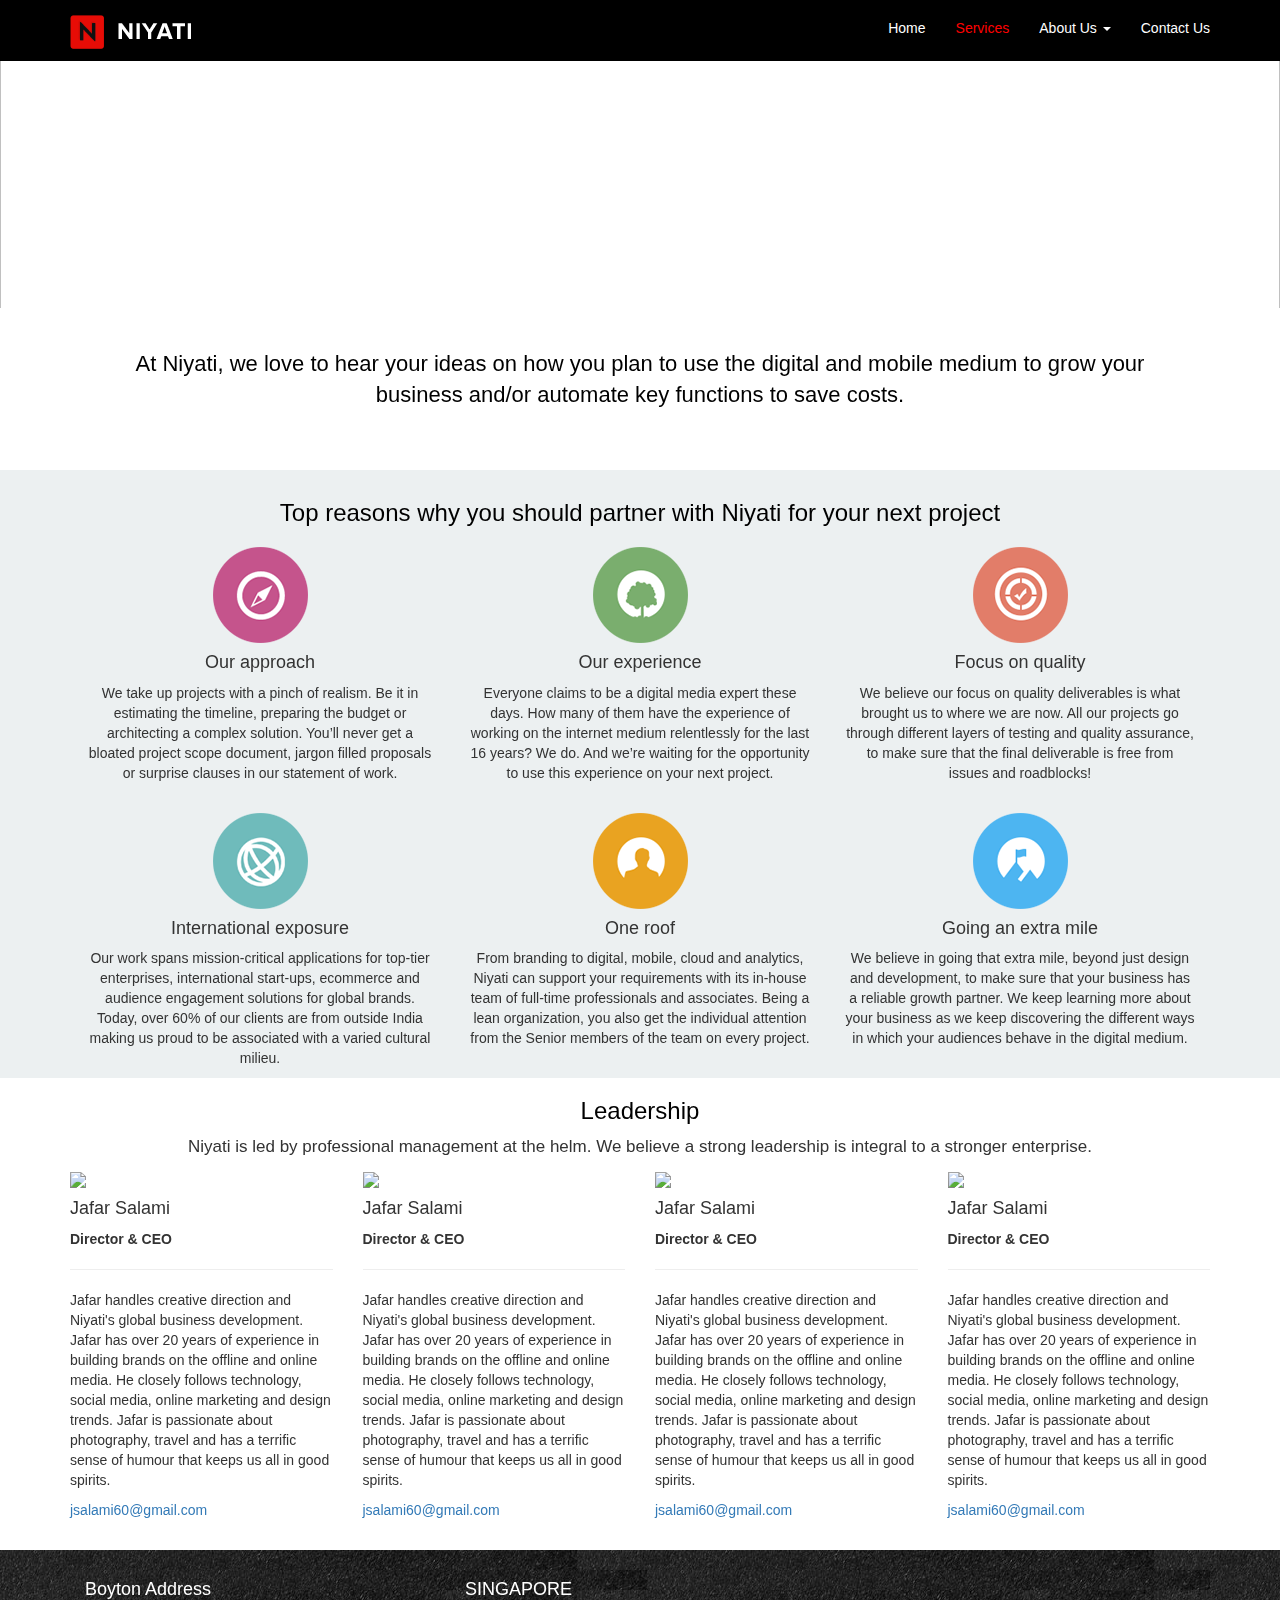
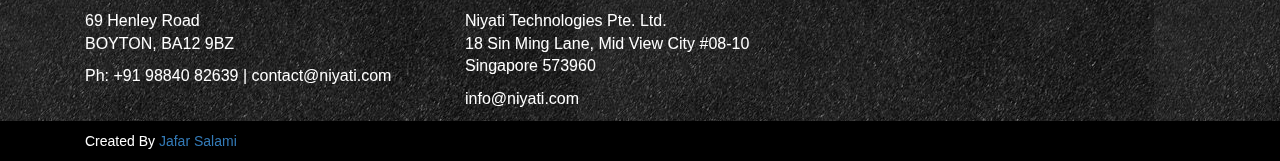
==== aboutus.html @ 6a73980f "added about us page" ====
<!DOCTYPE html>
<html lang="en">
  <head>
    <meta charset="utf-8">
    <meta http-equiv="X-UA-Compatible" content="IE=edge">
    <meta name="viewport" content="width=device-width, initial-scale=1">
    <meta name="description" content="Navbar tutorial from BootstrapBay.com">
    <meta name="author" content="BootstrapBay.com">
    <title>Niyati</title>
    <link rel="icon" type="image/png" href="http://www.niyati.com/images/niyati-technologies-logo.png">
    <link href="css/bootstrap.min.css" rel="stylesheet">
    <link rel="stylesheet" href="css/style.css" type="text/css" />
    <script src="https://use.fontawesome.com/9e87e5dce5.js"></script>
    <script src="https://ajax.googleapis.com/ajax/libs/jquery/1.11.0/jquery.min.js"></script>
    <script type="text/javascript" src="js/typed.js"></script>
    
  </head>
  <body>
    <!-- Fixed navbar -->
    <div class="navbar navbar-default navbar-fixed-top" role="navigation">
      <div class="container">
        <div class="navbar-header">
          <button type="button" class="navbar-toggle" data-toggle="collapse" data-target=".navbar-collapse">
            <span class="sr-only">Toggle navigation</span>
            Menu <i class="fa fa-bars"></i> 
          </button>
          <a class="navbar-brand" href="#"><img src="img/logo-inner.png"></img></a>
        </div>
        <div class="navbar-collapse collapse">
          <ul class="nav navbar-nav navbar-right">
            <li><a href="index.html">Home</a></li>       
            <li class="active"><a href="services.html">Services</a></li>
            <li class="dropdown">
              <a href="#" class="dropdown-toggle" data-toggle="dropdown">About Us <b class="caret"></b></a>
              <ul class="dropdown-menu">
                <li><a href="">About Us </a></li>
                <li><a href="#">Case Studies</a></li>
                <li><a href="#">Careers</a></li>
              </ul>
            </li>            
            <li><a href="#">Contact Us</a></li>
          </ul>
        </div><!--/.nav-collapse -->
      </div>
    </div>
    
      <div id="parallax-aboutus" class="parallax-container aboutusPara" style="min-height: 50px;" data-parallax="scroll" data-bleed="10" data-image-src="http://www.graphicsfuel.com/wp-content/uploads/2014/09/polygon-background9-preview.jpg" data-natural-width="750" data-natural-height="763">
        <div class="container">
          <div class="row">
            <div class="col-md-12 text-center">
              <h1>Happy to have you here!</h1>
                <h2>We’re glad you chose to drop by this page to know more about
                  us. Here’s our story …</h2>
            </div>
          </div>
        </div>
      </div>
    
    <div class="container intro">
      <p class="text-center">At Niyati, we love to hear your ideas on how you plan to use the digital and mobile medium to grow your business and/or automate key functions to save costs.</p>
    </div>
    
    <div class="reasons">
      <h3 class="text-center">Top reasons why you should partner with Niyati for your next project</h3>
      <div class="container" style="padding-top:20px;">
        
        <div class="col-md-4">
          <center><img src="img/approach.png"></img></center>
          <h4 class="text-center">Our approach</h4>
          <p class="text-center">We take up projects with a pinch of realism. Be it in estimating the timeline, preparing the budget or architecting a complex solution. You’ll never get a bloated project scope document, jargon filled proposals or surprise clauses in our statement of work.</p>
        </div>
        <div class="col-md-4">
          <center><img src="img/our-experience.png"></img></center>
          <h4 class="text-center">Our experience</h4>
          <p class="text-center">Everyone claims to be a digital media expert these days. How many of them have the experience of working on the internet medium relentlessly for the last 16 years? We do. And we’re waiting for the opportunity to use this experience on your next project.</p>
        </div>
        <div class="col-md-4">
          <center><img src="img/focus.png"></img></center>
          <h4 class="text-center">Focus on quality</h4>
          <p class="text-center">We believe our focus on quality deliverables is what brought us to where we are now. All our projects go through different layers of testing and quality assurance, to make sure that the final deliverable is free from issues and roadblocks!</p>
        </div>
      </div>
      <div class="container" style="padding-top:20px;">
        
        <div class="col-md-4">
          <center><img src="img/international.png"></img></center>
          <h4 class="text-center">International exposure</h4>
          <p class="text-center">Our work spans mission-critical applications for top-tier enterprises, international start-ups, ecommerce and audience engagement solutions for global brands. Today, over 60% of our clients are from outside India making us proud to be associated with a varied cultural milieu.</p>
        </div>
        <div class="col-md-4">
          <center><img src="img/one.png"></img></center>
          <h4 class="text-center">One roof</h4>
          <p class="text-center">From branding to digital, mobile, cloud and analytics, Niyati can support your requirements with its in-house team of full-time professionals and associates. Being a lean organization, you also get the individual attention from the Senior members of the team on every project.</p>
        </div>
        <div class="col-md-4">
          <center><img src="img/extra.png"></img></center>
          <h4 class="text-center">Going an extra mile</h4>
          <p class="text-center">We believe in going that extra mile, beyond just design and development, to make sure that your business has a reliable growth partner. We keep learning more about your business as we keep discovering the different ways in which your audiences behave in the digital medium.</p>
        </div>
      </div>
    </div>
    
    <div class="staff">
      <div class="container">
        <h3 class="text-center">Leadership</h3>
        <p class="text-center" style="font-size:17px;">Niyati is led by professional management at the helm. We believe a strong leadership is integral to a stronger enterprise.</p>
        <div class="row">
          <div class="col-md-3">
            <img src="https://www.drupal.org/files/profile_default.png"></img>
            <h4>Jafar Salami</h4>
            <p><b>Director & CEO</b></p>
            <hr>
            <p>Jafar handles creative direction and Niyati's global business development. Jafar has over 20 years of experience in building brands on the offline and online media. He closely follows technology, social media, online marketing and design trends. Jafar is passionate about photography, travel and has a terrific sense of humour that keeps us all in good spirits.</p>
            <p><a href="mailto:jsalami60@gmail.com">jsalami60@gmail.com</a></p>
            <a href="https://twitter.com/jafarsalami"><i class="fa fa-twitter-square fa-2x" aria-hidden="true"></i></a> <a href="#"><i class="fa fa-linkedin-square fa-2x" aria-hidden="true"></i></a>
          </div>
          <div class="col-md-3">
            <img src="https://www.drupal.org/files/profile_default.png"></img>
            <h4>Jafar Salami</h4>
            <p><b>Director & CEO</b></p>
            <hr>
            <p>Jafar handles creative direction and Niyati's global business development. Jafar has over 20 years of experience in building brands on the offline and online media. He closely follows technology, social media, online marketing and design trends. Jafar is passionate about photography, travel and has a terrific sense of humour that keeps us all in good spirits.</p>
            <p><a href="mailto:jsalami60@gmail.com">jsalami60@gmail.com</a></p>
            <a href="https://twitter.com/jafarsalami"><i class="fa fa-twitter-square fa-2x" aria-hidden="true"></i></a> <a href="#"><i class="fa fa-linkedin-square fa-2x" aria-hidden="true"></i></a>
          </div>
          <div class="col-md-3">
            <img src="https://www.drupal.org/files/profile_default.png"></img>
            <h4>Jafar Salami</h4>
            <p><b>Director & CEO</b></p>
            <hr>
            <p>Jafar handles creative direction and Niyati's global business development. Jafar has over 20 years of experience in building brands on the offline and online media. He closely follows technology, social media, online marketing and design trends. Jafar is passionate about photography, travel and has a terrific sense of humour that keeps us all in good spirits.</p>
            <p><a href="mailto:jsalami60@gmail.com">jsalami60@gmail.com</a></p>
            <a href="https://twitter.com/jafarsalami"><i class="fa fa-twitter-square fa-2x" aria-hidden="true"></i></a> <a href="#"><i class="fa fa-linkedin-square fa-2x" aria-hidden="true"></i></a>
          </div>
          <div class="col-md-3">
            <img src="https://www.drupal.org/files/profile_default.png"></img>
            <h4>Jafar Salami</h4>
            <p><b>Director & CEO</b></p>
            <hr>
            <p>Jafar handles creative direction and Niyati's global business development. Jafar has over 20 years of experience in building brands on the offline and online media. He closely follows technology, social media, online marketing and design trends. Jafar is passionate about photography, travel and has a terrific sense of humour that keeps us all in good spirits.</p>
            <p><a href="mailto:jsalami60@gmail.com">jsalami60@gmail.com</a></p>
            <a href="https://twitter.com/jafarsalami"><i class="fa fa-twitter-square fa-2x" aria-hidden="true"></i></a> <a href="#"><i class="fa fa-linkedin-square fa-2x" aria-hidden="true"></i></a>
          </div>
        </div>
        <br>
      </div>
    </div>
    
    <div class="footer">
      <div class="container">
        <div class="col-md-4">
          <h4>Boyton Address</h4>
          <p>69 Henley Road<br>
          BOYTON, BA12 9BZ
          
          </p>
          <p>Ph: +91 98840 82639 | contact@niyati.com</p>
        </div>
        <div class="col-md-4">
          <h4>SINGAPORE</h4>
          <p>Niyati Technologies Pte. Ltd.<br>
          18 Sin Ming Lane, Mid View City #08-10<br>
          Singapore 573960 
          </p>
          <p>info@niyati.com</p>
        </div>  
        <div class="footer">
          <div class="col-md-4">
            <ul class="social">
              <li><a href="#"><i class="fa fa-facebook-square fa-4x" aria-hidden="true"></i></a></li>
              <li><a href="#"><i class="fa fa-instagram fa-4x" aria-hidden="true"></i></a></li>
              <li><a href="#"><i class="fa fa-twitter-square fa-4x" aria-hidden="true"></i></a></li>
            </ul>
            <ul class="social">
              <li><a href="#"><i class="fa fa-linkedin-square fa-4x" aria-hidden="true"></i></a></li>
              <li><a href="#"><i class="fa fa-google-plus-square fa-4x" aria-hidden="true"></i></a></li>
              <li><a href="#"><i class="fa fa-wordpress fa-4x" aria-hidden="true"></i></a></li>
            </ul>
          </div>
        </div>
          
      </div>
    </div>
   <div class="jafar">
     <div class="container">
       <div class="col-md-12">
         <p>Created By <a href="http://josalami.pythonanywhere.com/">Jafar Salami</a> </p>
       </div>
     </div>
   </div>
    <!-- Bootstrap core JavaScript
    ================================================== -->
    <!-- Placed at the end of the document so the pages load faster -->
    
    <script src="js/bootstrap.min.js"></script>
    <script type="text/javascript" src="js/parallax.min.js"></script>
  </body>
</html>
---- css/style.css ----
@media screen and (min-width: 768px) {
  .dropdown:hover>.dropdown-menu {
    display: block;
  }
}

.navbar-default{
    background-color: black;
    min-height: 60px;
    color: white;
    border-bottom-color: transparent;
}

.navbar-header{
    height: 60px;
}

.navbar-default .navbar-nav > li > a{
    height: 60px;
    padding-top: 18px;
    color: white;
}


.navbar-default .navbar-nav > li > a:hover,
.navbar-default .navbar-nav > li > a:focus{
    color: red;
}

.navbar-default .navbar-nav > .active > a,
.navbar-default .navbar-nav > .active > a:hover,
.navbar-default .navbar-nav > .active > a:focus{
    background-color: transparent;
    color:red;
    height: 58px;
}

.navbar-default .navbar-toggle,
.navbar-default .navbar-toggle:hover,
.navbar-default .navbar-toggle:focus {
    background-color: black;
    color: white;
}

.navbar-default .navbar-nav > .open > a{
    background-color: black;
    color: white;
}

.navbar-default .navbar-nav > .open > a:hover,
.navbar-default .navbar-nav > .open > a:focus{
    background-color: black;
    color: red;
}

.parallax-container{
    min-height: 600px;
    background: transparent;
    margin-top: 0px;
}

.aboutusPara{
	min-height: 50px;
    background: transparent;
    margin-top: 0px;
}

#parallax-home{
    margin-top:60px;
    text-align: center;
}

#parallax-aboutus{
	padding-top: 90px;
	padding-bottom: 60px;
	color: white;
}

#parallax-aboutus h1{
	padding-bottom: 25px;
}

h3{
    text-align: center;
    color: white;
    padding-top: 40px;
}

.typed-cursor{
    opacity: 1;
    -webkit-animation: blink 0.7s infinite;
    -moz-animation: blink 0.7s infinite;
    animation: blink 0.7s infinite;
}
@keyframes blink{
    0% { opacity:1; }
    50% { opacity:0; }
    100% { opacity:1; }
}
@-webkit-keyframes blink{
    0% { opacity:1; }
    50% { opacity:0; }
    100% { opacity:1; }
}
@-moz-keyframes blink{
    0% { opacity:1; }
    50% { opacity:0; }
    100% { opacity:1; }
}

.caption-style-1{
		list-style-type: none;
		margin: 0px;
		padding: 0px;
		
	}

	.caption-style-1 li{
		float: left;
		padding: 0px;
		position: relative;
		overflow: hidden;
	}

	.caption-style-1 li:hover .caption{
		opacity: 1;

	}


	.caption-style-1 img{
		margin: 0px;
		padding: 10px;
		float: left;
		z-index: 4;
		width: 380px;
	}


	.caption-style-1 .caption{
		cursor: pointer;
		position: absolute;
		opacity: 0;
		-webkit-transition:all 0.45s ease-in-out;
		-moz-transition:all 0.45s ease-in-out;
		-o-transition:all 0.45s ease-in-out;
		-ms-transition:all 0.45s ease-in-out;
		transition:all 0.45s ease-in-out;

	}
	.caption-style-1 .blur{
		background-color: rgba(0,0,0,0.65);
		height: 300px;
		width: 400px;
		z-index: 5;
		position: absolute;
	}

	.caption-style-1 .caption-text h1{
		text-transform: uppercase;
		font-size: 24px;
	}
	.caption-style-1 .caption-text{
		z-index: 10;
		color: #fff;
		position: absolute;
		width: 400px;
		height: 300px;
		text-align: center;
		top:100px;
	}

	/** Nav Menu */
	ul.nav-menu{
		padding: 0px;
		margin: 0px;
		list-style-type: none;
		width: 510px;
		margin: 60px auto;
	}

	ul.nav-menu li{
		display: inline;
		margin-right: 10px;
		padding:10px;
		border: 1px solid #ddd;
	}

	ul.nav-menu li a{
		color: #eee;
		text-decoration: none;
		text-transform: uppercase;
	}

	ul.nav-menu li a:hover, ul.nav-menu li a.active{
		color: #2c3e50;
	} 

	/** content **/
	.content{
		margin-top: 100px;
		margin-left: 100px;
		width: 700px;
	}
	.content h1, .content h2{
		font-family: "Source Sans Pro",sans-serif;
		color: #ecf0f1;
		padding: 0px;
		margin: 0px;
		font-weight: normal;
	}

	.content h1{
		font-weight: 900;
		font-size: 64px;
	}

	.content h2{
		font-size:26px;
	}

	.content p{
		color: #ecf0f1;
		font-family: "Lato";
		line-height: 28px;
		font-size: 15px;
		padding-top: 50px;
	}

.design{
	margin-top: 10px;
	padding-top: 30px;
	padding-bottom: 30px;
	text-align: center;
	color:black;
}

.col-md-3 > i:hover,
.col-md-3 > i:focus{
	color: red;
}

.aboutus{
	background-color: #3333cc;
	color:white;
	font-size: 16px;
}

#aboutusTitle{
	padding-bottom: 20px;
}

#whyList > li{
	padding-bottom: 10px;
}

#blogTitle{
	text-align: center;
	padding: 30px
}

.social{
	list-style-type: none;
}

.social > li{
	display: inline; 
	padding-right: 15px;
}

.footer{
	background-image: url(../img/footer.jpg);
	color:white;
	padding-top: 20px;
	font-size: 16px;
}

.jafar{
	background-color: black;
	color: white;
	padding-top: 10px
}

.action{
	margin-top: 30px;
	text-align: center;
}

#aboutusicon{
	padding: 0px;
	text-align: left;
	color:black;
	
}

.frank{
	padding-bottom: 10px;
}

.intro{
	padding: 50px;
	font-size: 22px;
	color: black;
}

.reasons h3{
	padding: 0px;
	color:black;
	margin: 0px;
}

.reasons{
	background-color:#ecf0f1;
	padding-top: 30px;
}

.staff h3{
	color: black;
	padding: 0px;
}
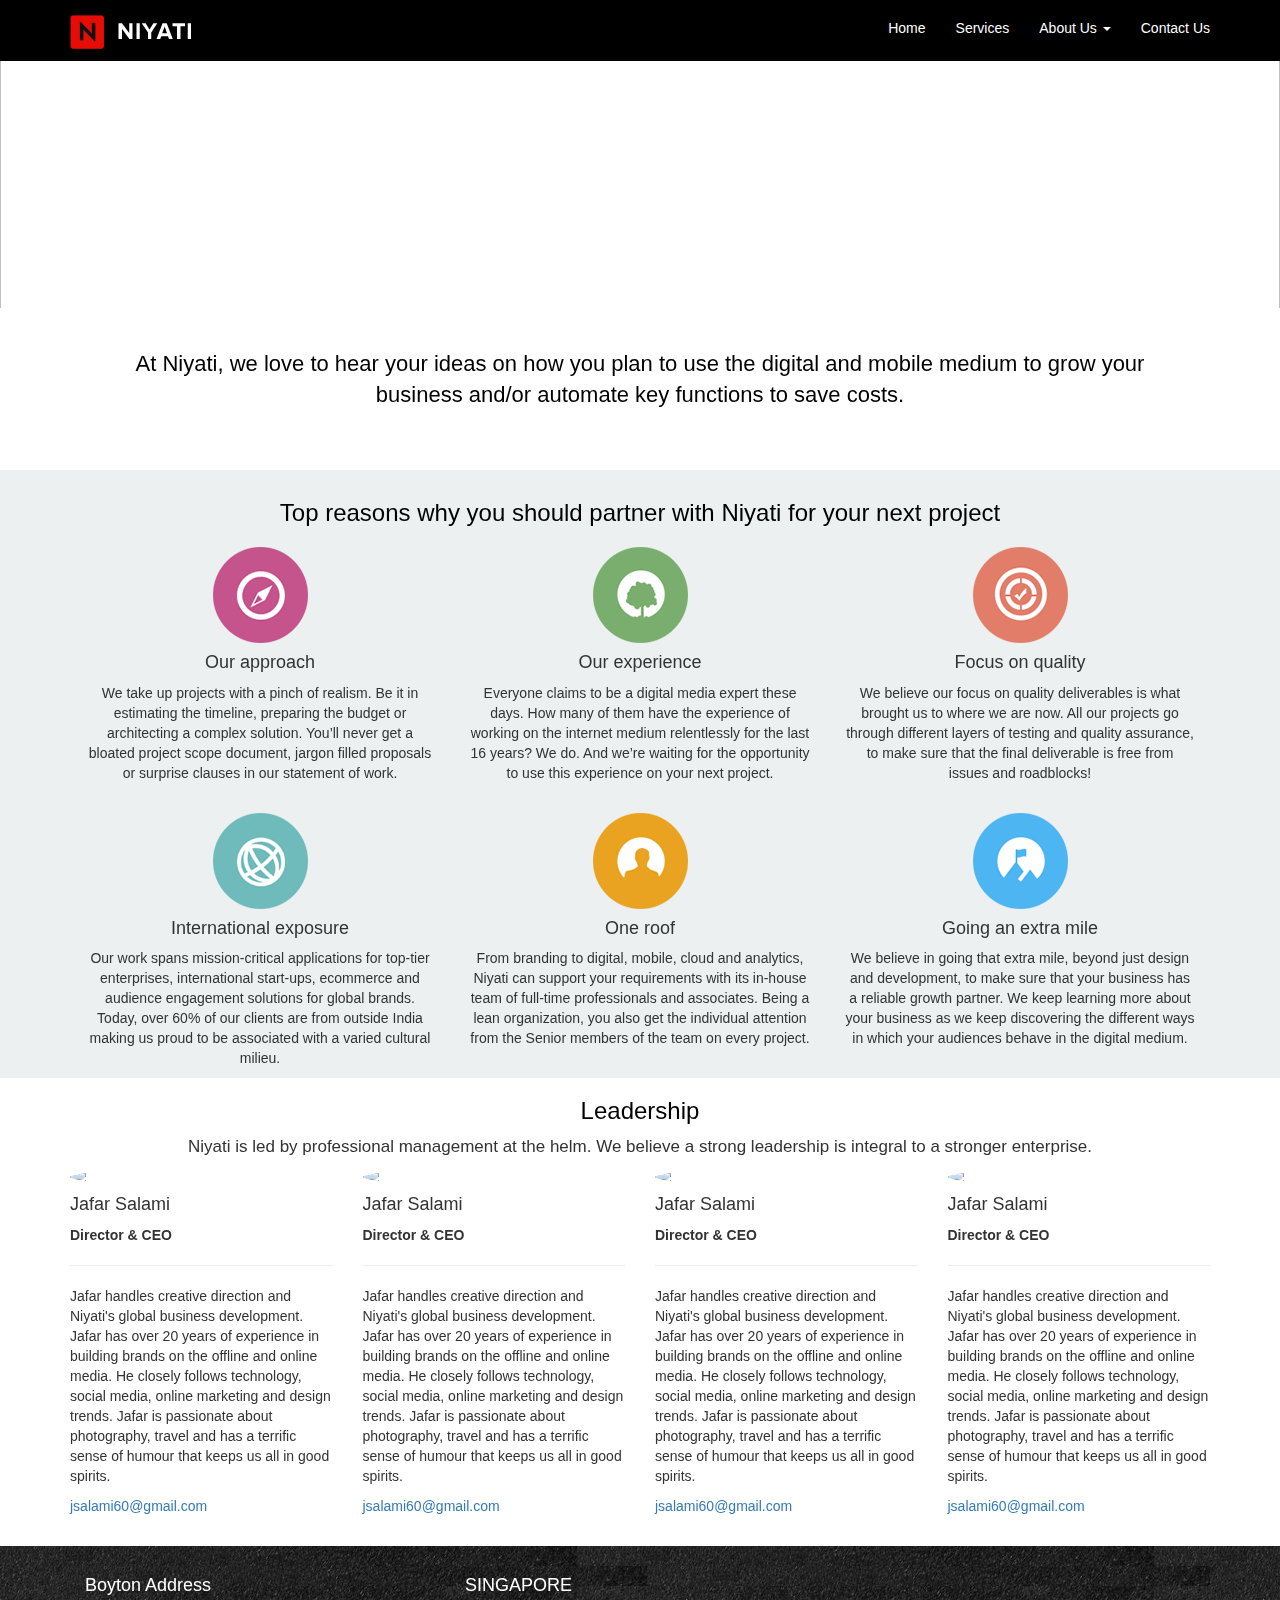
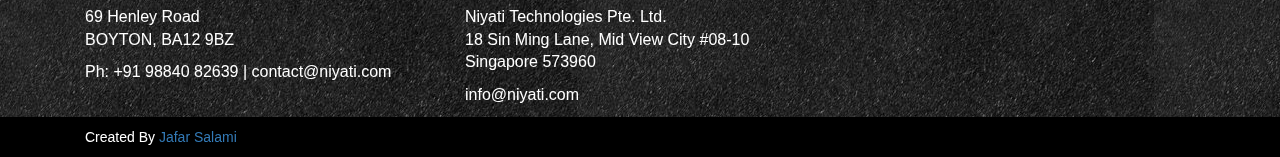
==== commit 5bcb195e: "little changes" ====
--- a/aboutus.html
+++ b/aboutus.html
@@ -29,11 +29,11 @@
         <div class="navbar-collapse collapse">
           <ul class="nav navbar-nav navbar-right">
             <li><a href="index.html">Home</a></li>       
-            <li class="active"><a href="services.html">Services</a></li>
+            <li><a href="services.html">Services</a></li>
             <li class="dropdown">
-              <a href="#" class="dropdown-toggle" data-toggle="dropdown">About Us <b class="caret"></b></a>
+              <a href="aboutus.html" class="dropdown-toggle disabled" data-toggle="dropdown">About Us <b class="caret"></b></a>
               <ul class="dropdown-menu">
-                <li><a href="">About Us </a></li>
+                <li class="active"><a href="aboutus.html">About Us </a></li>
                 <li><a href="#">Case Studies</a></li>
                 <li><a href="#">Careers</a></li>
               </ul>
@@ -106,7 +106,7 @@
         <p class="text-center" style="font-size:17px;">Niyati is led by professional management at the helm. We believe a strong leadership is integral to a stronger enterprise.</p>
         <div class="row">
           <div class="col-md-3">
-            <img src="https://www.drupal.org/files/profile_default.png"></img>
+            <img src="https://www.drupal.org/files/profile_default.png" class="img-responsive img-circle"></img>
             <h4>Jafar Salami</h4>
             <p><b>Director & CEO</b></p>
             <hr>
@@ -115,7 +115,7 @@
             <a href="https://twitter.com/jafarsalami"><i class="fa fa-twitter-square fa-2x" aria-hidden="true"></i></a> <a href="#"><i class="fa fa-linkedin-square fa-2x" aria-hidden="true"></i></a>
           </div>
           <div class="col-md-3">
-            <img src="https://www.drupal.org/files/profile_default.png"></img>
+            <img src="https://www.drupal.org/files/profile_default.png" class="img-responsive img-circle"></img>
             <h4>Jafar Salami</h4>
             <p><b>Director & CEO</b></p>
             <hr>
@@ -124,7 +124,7 @@
             <a href="https://twitter.com/jafarsalami"><i class="fa fa-twitter-square fa-2x" aria-hidden="true"></i></a> <a href="#"><i class="fa fa-linkedin-square fa-2x" aria-hidden="true"></i></a>
           </div>
           <div class="col-md-3">
-            <img src="https://www.drupal.org/files/profile_default.png"></img>
+            <img src="https://www.drupal.org/files/profile_default.png" class="img-responsive img-circle"></img>
             <h4>Jafar Salami</h4>
             <p><b>Director & CEO</b></p>
             <hr>
@@ -133,7 +133,7 @@
             <a href="https://twitter.com/jafarsalami"><i class="fa fa-twitter-square fa-2x" aria-hidden="true"></i></a> <a href="#"><i class="fa fa-linkedin-square fa-2x" aria-hidden="true"></i></a>
           </div>
           <div class="col-md-3">
-            <img src="https://www.drupal.org/files/profile_default.png"></img>
+            <img src="https://www.drupal.org/files/profile_default.png" class="img-responsive img-circle"></img>
             <h4>Jafar Salami</h4>
             <p><b>Director & CEO</b></p>
             <hr>
